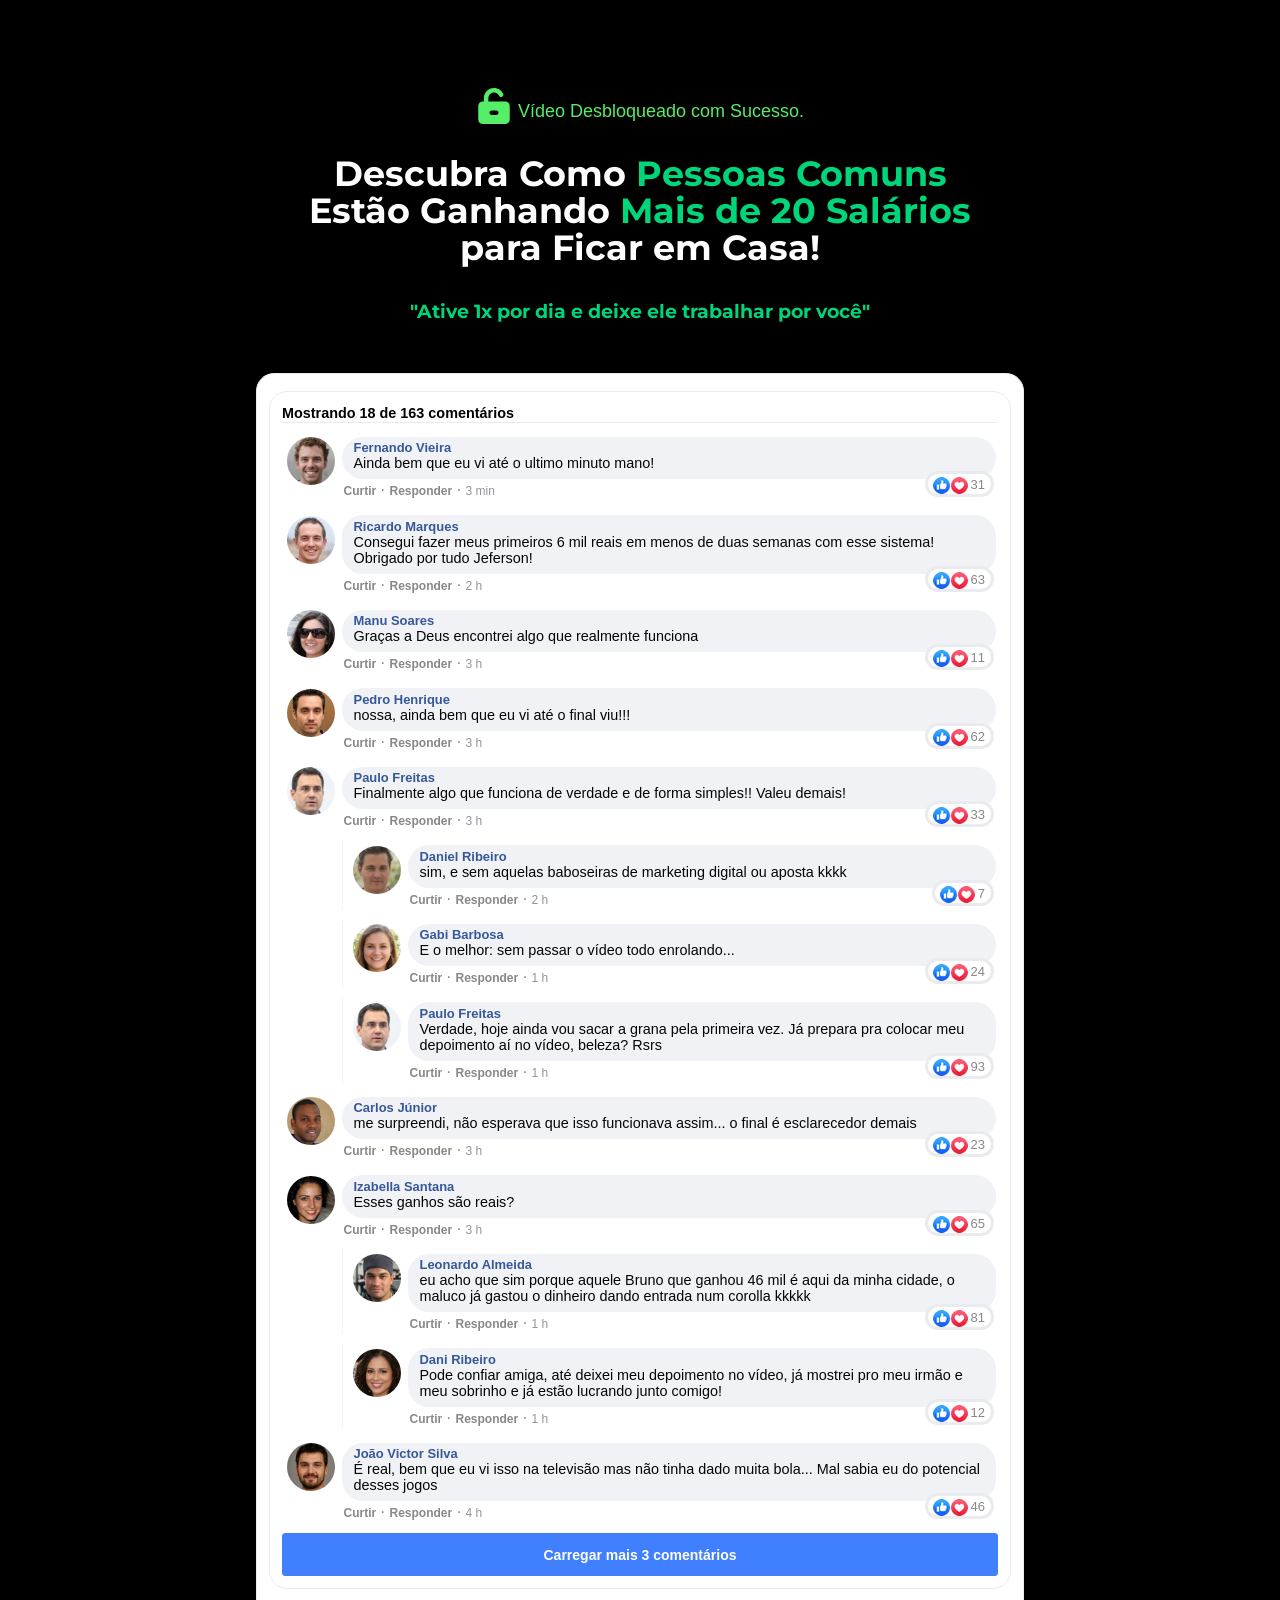
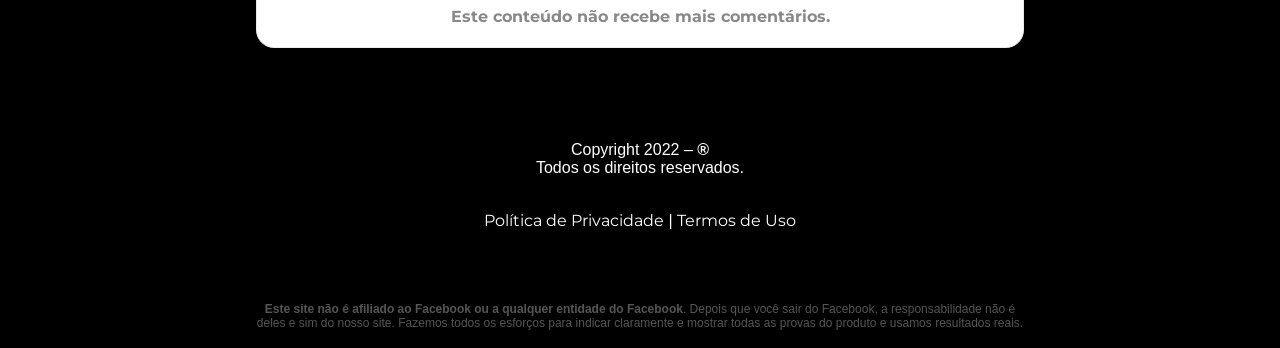
==== index.html @ d79dee32 "Add files via upload" ====
<!DOCTYPE html>
<html lang="pt-BR" dir="ltr">

<head>
  <meta name="robots" content="noindex">
  
  <meta charset="utf-8">
  <meta name="viewport" content="width=device-width, initial-scale=1, shrink-to-fit=no" />
  <title>Ainda Está no Ar!</title>
  <link rel="stylesheet" href="css/s.css">
  <link rel="preconnect" href="https://fonts.googleapis.com">
  <link rel="preconnect" href="https://fonts.gstatic.com" crossorigin>
  <link href="https://fonts.googleapis.com/css2?family=Montserrat:wght@400;500;600;700;800&display=swap" rel="stylesheet" media="print" onload="this.onload=null;this.removeAttribute('media');">
  
</head>

<body id="body">
  <section class="hero center">
    <p class="alert">
      <svg fill="#55ee66" xmlns="http://www.w3.org/2000/svg" viewBox="0 0 448 512"><!--! Font Awesome Pro 6.1.0 by @fontawesome - https://fontawesome.com License - https://fontawesome.com/license (Commercial License) Copyright 2022 Fonticons, Inc. --><path d="M224 64C179.8 64 144 99.82 144 144V192H384C419.3 192 448 220.7 448 256V448C448 483.3 419.3 512 384 512H64C28.65 512 0 483.3 0 448V256C0 220.7 28.65 192 64 192H80V144C80 64.47 144.5 0 224 0C281.5 0 331 33.69 354.1 82.27C361.7 98.23 354.9 117.3 338.1 124.9C322.1 132.5 303.9 125.7 296.3 109.7C283.4 82.63 255.9 64 224 64H224zM256 384C273.7 384 288 369.7 288 352C288 334.3 273.7 320 256 320H192C174.3 320 160 334.3 160 352C160 369.7 174.3 384 192 384H256z"/></svg>
      <span>
        Vídeo Desbloqueado com Sucesso.
      </span>
    </p>
    <div class="mt-lg-2 mt-sm-4 px-lg-5 px-sm-2">
      <h1 id="headline">Descubra Como <span class="highlight">Pessoas Comuns</span> Estão Ganhando <span class="highlight">Mais de 20 Salários</span> para Ficar em Casa!</h1>
      <div class="mt-lg-2 mt-sm-3"></div>
      <h2 id="subheadline">"Ative 1x por dia e deixe ele trabalhar por você"</h2>
      <span id="som-span" class="d-none"></span>
    </div>
    <div class="mt-lg-2 mt-sm-2 mx-auto">
      <script type="text/javascript" id="scr_6282d64bcecb39000a39779f">var s=document.createElement("script");s.src="https://scripts.converteai.net/b44644b5-87d6-43b0-8070-1aaa32d112fa/players/6282d64bcecb39000a39779f/player.js",s.async=!0,document.head.appendChild(s);</script>
    </div>
    <div class="hide-before d-none py-lg-1 px-lg-20 px-sm-10">
      <div class="mt-lg-3 mt-sm-3"></div>
      <a href="https://checkout.mycheckout.com.br/checkout/62872a4ef6c4620fb9210b78" class="btn shake">Eu Quero esse Robô Agora!</a>
      <div class="mt-lg-1 mt-sm-1"></div>
    </div>
    <section class="py-lg-2 py-sm-2">
      <div class="fakebook fb-comments left">
        <section class="comments">
          <div class="container">
            <div class="row justify-content-center">
              <div class="col-lg-12">
                <div class="fb-comments" style="margin-top: 5px;">
                  <div class="fb-comments-header"><span class="strong">Mostrando 18 de 163 comentários</span></div>
                  <div class="fb-comments-wrapper">
                    <table class="fb-comments-comment">
                      <tbody>
                        <tr>
                          <td rowspan="3" class="fb-comments-comment-img"><img loading="lazy" src="assets/img/p-1.webp"
                              id="1" width="48" height="48" alt="imagem 1" /></td>
                        </tr>
                        <tr>
                          <td class="fb-comments-comment-text">
                            <font class="fb-comments-comment-name">
                              <name id="nome-1">Fernando Vieira</name>
                            </font> <br />
                            <span id="c-1"> Ainda bem que eu vi até o ultimo minuto mano!</span>
                          </td>
                        </tr>
                        <tr>
                          <td class="fb-comments-comment-actions">
                            <like>Curtir</like> · <reply>Responder</reply> · <likes>31</likes>
                            <date>3 min</date>
                          </td>
                        </tr>
                      </tbody>
                    </table>
                  </div>
                  <div class="fb-comments-wrapper">
                    <table class="fb-comments-comment">
                      <tbody>
                        <tr>
                          <td rowspan="3" class="fb-comments-comment-img"><img loading="lazy" id="2" width="48" height="48" alt="imagem de perfil"
                              src="assets/img/p-2.webp" /></td>
                        </tr>
                        <tr>
                          <td class="fb-comments-comment-text">
                            <font class="fb-comments-comment-name">
                              <name id="nome-2">Ricardo Marques</name>
                            </font> <br />
                            <span id="c-2"> Consegui fazer meus primeiros 6 mil reais em menos de duas semanas com esse sistema! Obrigado por tudo Jeferson! </span>
                          </td>
                        </tr>
                        <tr>
                          <td class="fb-comments-comment-actions">
                            <like>Curtir</like> · <reply>Responder</reply> · <likes>63</likes>
                            <date>2 h</date>
                          </td>
                        </tr>
                      </tbody>
                    </table>
                  </div>
                  <div class="fb-comments-wrapper">
                    <table class="fb-comments-comment">
                      <tbody>
                        <tr>
                          <td rowspan="3" class="fb-comments-comment-img"><img loading="lazy" id="3" width="48" height="48" alt="imagem de perfil"
                              src="assets/img/p-3.webp" /></td>
                        </tr>
                        <tr>
                          <td class="fb-comments-comment-text">
                            <font class="fb-comments-comment-name">
                              <name id="nome-3">Manu Soares</name><br />
                            </font>
                            <span id="c-3"> Graças a Deus encontrei algo que realmente funciona </span>
                          </td>
                        </tr>
                        <tr>
                          <td class="fb-comments-comment-actions">
                            <like>Curtir</like> · <reply>Responder</reply> · <likes>11</likes>
                            <date>3 h</date>
                          </td>
                        </tr>
                      </tbody>
                    </table>
                  </div>
                  <div class="fb-comments-wrapper">
                    <table class="fb-comments-comment">
                      <tbody>
                        <tr>
                          <td rowspan="3" class="fb-comments-comment-img"><img loading="lazy" id="4" width="48" height="48" alt="imagem perfil"
                              src="assets/img/p-4.webp" /></td>
                        </tr>
                        <tr>
                          <td class="fb-comments-comment-text">
                            <font class="fb-comments-comment-name">
                              <name id="nome-4">Pedro Henrique</name>
                            </font> <br />
                            <span id="c-4"> nossa, ainda bem que eu vi até o final viu!!! </span>
                          </td>
                        </tr>
                        <tr>
                          <td class="fb-comments-comment-actions">
                            <like>Curtir</like> · <reply>Responder</reply> · <likes>62</likes>
                            <date>3 h</date>
                          </td>
                        </tr>
                      </tbody>
                    </table>
                  </div>
                  <div class="fb-comments-wrapper">
                    <table class="fb-comments-comment">
                      <tbody>
                        <tr>
                          <td rowspan="3" class="fb-comments-comment-img"><img loading="lazy" id="5" width="48" height="48" alt="imagem perfil"
                              src="assets/img/p-5.webp" /></td>
                        </tr>
                        <tr>
                          <td class="fb-comments-comment-text">
                            <font class="fb-comments-comment-name">
                              <name id="nome-5">Paulo Freitas</name>
                            </font> <br />
                            <span id="c-5"> Finalmente algo que funciona de verdade e de forma simples!! Valeu demais!</span>
                          </td>
                        </tr>
                        <tr>
                          <td class="fb-comments-comment-actions">
                            <like>Curtir</like> · <reply>Responder</reply> · <likes>33</likes>
                            <date>3 h</date>
                          </td>
                        </tr>
                      </tbody>
                    </table>
                  </div>
                  <div class="fb-comments-reply-wrapper">
                    <table class="fb-comments-comment">
                      <tbody>
                        <tr>
                          <td rowspan="3" class="fb-comments-comment-img"><img loading="lazy" id="6" width="48" height="48" alt="imagem de perfil"
                              src="assets/img/p-6.webp" /></td>
                        </tr>
                        <tr>
                          <td class="fb-comments-comment-text">
                            <font class="fb-comments-comment-name">
                              <name id="nome-6">Daniel Ribeiro</name>
                            </font> <br />
                            <span id="c-6"> sim, e sem aquelas baboseiras de marketing digital ou aposta kkkk </span>
                          </td>
                        </tr>
                        <tr>
                          <td class="fb-comments-comment-actions">
                            <like>Curtir</like> · <reply>Responder</reply> · <likes>7</likes>
                            <date>2 h</date>
                          </td>
                        </tr>
                      </tbody>
                    </table>
                  </div>
                  <div class="fb-comments-reply-wrapper">
                    <table class="fb-comments-comment">
                      <tbody>
                        <tr>
                          <td rowspan="3" class="fb-comments-comment-img"><img loading="lazy" id="7" width="48" height="48" alt="imagem de perfil"
                              src="assets/img/p-7.webp" /></td>
                        </tr>
                        <tr>
                          <td class="fb-comments-comment-text">
                            <font class="fb-comments-comment-name">
                              <name id="nome-7">Gabi Barbosa</name>
                            </font> <br />
                            <span id="c-7"> E o melhor: sem passar o vídeo todo enrolando... </span>
                          </td>
                        </tr>
                        <tr>
                          <td class="fb-comments-comment-actions">
                            <like>Curtir</like> · <reply>Responder</reply> · <likes>24</likes>
                            <date>1 h</date>
                          </td>
                        </tr>
                      </tbody>
                    </table>
                  </div>
                  <div class="fb-comments-reply-wrapper">
                    <table class="fb-comments-comment">
                      <tbody>
                        <tr>
                          <td rowspan="3" class="fb-comments-comment-img"><img loading="lazy" id="8" width="48" height="48" alt="imagem de perfil"
                              src="assets/img/p-8.webp" /></td>
                        </tr>
                        <tr>
                          <td class="fb-comments-comment-text">
                            <font class="fb-comments-comment-name">
                              <name id="nome-8">Paulo Freitas</name>
                            </font> <br />
                            <span id="c-8"> Verdade, hoje ainda vou sacar a grana pela primeira vez. Já prepara pra colocar meu depoimento aí no vídeo, beleza? Rsrs </span>
                          </td>
                        </tr>
                        <tr>
                          <td class="fb-comments-comment-actions">
                            <like>Curtir</like> · <reply>Responder</reply> · <likes>93</likes>
                            <date>1 h</date>
                          </td>
                        </tr>
                      </tbody>
                    </table>
                  </div>
                  <div class="fb-comments-wrapper">
                    <table class="fb-comments-comment">
                      <tbody>
                        <tr>
                          <td rowspan="3" class="fb-comments-comment-img"><img loading="lazy" id="9" width="48" height="48" alt="imagem de perfil"
                              src="assets/img/p-9.webp" /></td>
                        </tr>
                        <tr>
                          <td class="fb-comments-comment-text">
                            <font class="fb-comments-comment-name">
                              <name id="nome-9">Carlos Júnior</name>
                            </font> <br />
                            <span id="c-9"> me surpreendi, não esperava que isso funcionava assim... o final é esclarecedor demais </span>
                          </td>
                        </tr>
                        <tr>
                          <td class="fb-comments-comment-actions">
                            <like>Curtir</like> · <reply>Responder</reply> · <likes>23</likes>
                            <date>3 h</date>
                          </td>
                        </tr>
                      </tbody>
                    </table>
                  </div>
                  <div class="fb-comments-wrapper">
                    <table class="fb-comments-comment">
                      <tbody>
                        <tr>
                          <td rowspan="3" class="fb-comments-comment-img"><img loading="lazy" id="10" width="48" height="48" alt="imagem de perfil"
                              src="assets/img/p-10.webp" /></td>
                        </tr>
                        <tr>
                          <td class="fb-comments-comment-text">
                            <font class="fb-comments-comment-name">
                              <name id="nome-10">Izabella Santana</name>
                            </font> <br />
                            <span id="c-10"> Esses ganhos são reais? </span>
                          </td>
                        </tr>
                        <tr>
                          <td class="fb-comments-comment-actions">
                            <like>Curtir</like> · <reply>Responder</reply> · <likes>65</likes>
                            <date>3 h</date>
                          </td>
                        </tr>
                      </tbody>
                    </table>
                  </div>
                  <div class="fb-comments-reply-wrapper">
                    <table class="fb-comments-comment">
                      <tbody>
                        <tr>
                          <td rowspan="3" class="fb-comments-comment-img"><img loading="lazy" id="11" width="48" height="48" alt="imagem de perfil"
                              src="assets/img/p-11.webp" /></td>
                        </tr>
                        <tr>
                          <td class="fb-comments-comment-text">
                            <font class="fb-comments-comment-name">
                              <name id="nome-11">Leonardo Almeida</name>
                            </font> <br />
                            <span id="c-11"> eu acho que sim porque aquele Bruno que ganhou 46 mil é aqui da minha cidade, o maluco já gastou o dinheiro dando entrada num corolla kkkkk </span>
                          </td>
                        </tr>
                        <tr>
                          <td class="fb-comments-comment-actions">
                            <like>Curtir</like> · <reply>Responder</reply> · <likes>81</likes>
                            <date>1 h</date>
                          </td>
                        </tr>
                      </tbody>
                    </table>
                  </div>
                  <div class="fb-comments-reply-wrapper">
                    <table class="fb-comments-comment">
                      <tbody>
                        <tr>
                          <td rowspan="3" class="fb-comments-comment-img"><img loading="lazy" id="12" width="48" height="48" alt="imagem de perfil"
                              src="assets/img/p-12.webp" /></td>
                        </tr>
                        <tr>
                          <td class="fb-comments-comment-text">
                            <font class="fb-comments-comment-name">
                              <name id="nome-12">Dani Ribeiro</name>
                            </font> <br />
                            <span id="c-12"> Pode confiar amiga, até deixei meu depoimento no vídeo, já mostrei pro meu irmão e meu sobrinho e já estão lucrando junto comigo! </span>
                          </td>
                        </tr>
                        <tr>
                          <td class="fb-comments-comment-actions">
                            <like>Curtir</like> · <reply>Responder</reply> · <likes>12</likes>
                            <date>1 h</date>
                          </td>
                        </tr>
                      </tbody>
                    </table>
                  </div>
                  <div class="fb-comments-wrapper">
                    <table class="fb-comments-comment">
                      <tbody>
                        <tr>
                          <td rowspan="3" class="fb-comments-comment-img"><img id="13" loading="lazy" width="75" height="75"
                              src="assets/img/p-13.webp" /></td>
                        </tr>
                        <tr>
                          <td class="fb-comments-comment-text">
                            <font class="fb-comments-comment-name">
                              <name id="nome-13">João Victor Silva</name>
                            </font> <br />
                            <span id="c-13"> É real, bem que eu vi isso na televisão mas não tinha dado muita bola... Mal sabia eu do potencial desses jogos </span>
                          </td>
                        </tr>
                        <tr>
                          <td class="fb-comments-comment-actions">
                            <like>Curtir</like> · <reply>Responder</reply> · <likes>46</likes>
                            <date>4 h</date>
                          </td>
                        </tr>
                      </tbody>
                    </table>
                  </div>
                  <button class="fb-comments-loadmore" onclick="loadMore();">
                    <span class="loadmore-btn-span">Carregar mais 3 comentários</span>
                    <img class="loading d-none" src="assets/img/loading.webp" alt="loading">
                  </button>
                  <div class="d-none" id="more">
                    <div class="fb-comments-wrapper" id="24">
                      <table class="fb-comments-comment">
                        <tbody>
                          <tr>
                            <td rowspan="3" class="fb-comments-comment-img"><img id="14" loading="lazy" width="75" height="75"
                                src="assets/img/p-14.webp" /></td>
                          </tr>
                          <tr>
                            <td class="fb-comments-comment-text">
                              <font class="fb-comments-comment-name">
                                <name id="nome-14">Roberto dos Santos </name>
                              </font> <br />
                              <span id="c-14"> Estou voltando aqui só pra agradecer, depois de um mês com esse sistema já estou com mais de 12 mil na conta, ainda não acredito kkkk</span>
                            </td>
                          </tr>
                          <tr>
                            <td class="fb-comments-comment-actions">
                              <like>Curtir</like> · <reply>Responder</reply> · <likes>73</likes>
                              <date>6 h</date>
                            </td>
                          </tr>
                        </tbody>
                      </table>
                    </div>
                    <div class="fb-comments-reply-wrapper">
                      <table class="fb-comments-comment">
                        <tbody>
                          <tr>
                            <td rowspan="3" class="fb-comments-comment-img"><img id="15" loading="lazy" width="75" height="75"
                                src="assets/img/p-15.webp" /></td>
                          </tr>
                          <tr>
                            <td class="fb-comments-comment-text">
                              <font class="fb-comments-comment-name">
                                <name id="nome-15">Beatriz Melo</name>
                              </font> <br />
                              <span id="c-15"> sério gente??? to passada, vou começar a testar amanhã cedo</span>
                            </td>
                          </tr>
                          <tr>
                            <td class="fb-comments-comment-actions">
                              <like>Curtir</like> · <reply>Responder</reply> · <likes>67</likes>
                              <date>11 h</date>
                            </td>
                          </tr>
                        </tbody>
                      </table>
                    </div>
                    <div class="fb-comments-reply-wrapper">
                      <table class="fb-comments-comment">
                        <tbody>
                          <tr>
                            <td rowspan="3" class="fb-comments-comment-img"><img id="16" loading="lazy" width="75" height="75"
                                src="assets/img/p-16.webp" /></td>
                          </tr>
                          <tr>
                            <td class="fb-comments-comment-text">
                              <font class="fb-comments-comment-name">
                                <name id="nome-16">Carlos de Lima</name>
                              </font> <br />
                              <span id="c-16"> Também viu, saquei 8k essa semana, estou de cara com tudo isso... Já pedi demissão e decidi que quero viver disso!!</span>
                            </td>
                          </tr>
                          <tr>
                            <td class="fb-comments-comment-actions">
                              <like>Curtir</like> · <reply>Responder</reply> · <likes>84</likes>
                              <date>11 h</date>
                            </td>
                          </tr>
                        </tbody>
                      </table>
                    </div>
                    <div class="fb-comments-reply-wrapper">
                      <table class="fb-comments-comment">
                        <tbody>
                          <tr>
                            <td rowspan="3" class="fb-comments-comment-img"><img id="17" loading="lazy" width="75" height="75"
                                src="assets/img/p-17.webp" /></td>
                          </tr>
                          <tr>
                            <td class="fb-comments-comment-text">
                              <font class="fb-comments-comment-name">
                                <name id="nome-17">Dudu Medina</name>
                              </font> <br />
                              <span id="c-17"> E o melhor de tudo, só em casa! Hahaha</span>
                            </td>
                          </tr>
                          <tr>
                            <td class="fb-comments-comment-actions">
                              <like>Curtir</like> · <reply>Responder</reply> · <likes>33</likes>
                              <date>11 h</date>
                            </td>
                          </tr>
                        </tbody>
                      </table>
                    </div>
                    <div class="fb-comments-wrapper">
                      <table class="fb-comments-comment">
                        <tbody>
                          <tr>
                            <td rowspan="3" class="fb-comments-comment-img"><img id="18" loading="lazy" width="75" height="75"
                                src="assets/img/p-18.webp" /></td>
                          </tr>
                          <tr>
                            <td class="fb-comments-comment-text">
                              <font class="fb-comments-comment-name">
                                <name id="nome-18">Gabriel Fernandes</name>
                              </font> <br />
                              <span id="c-18"> Sempre fui viciado em games e realmente nunca tinha ouvido fala nesses jogos secretos que faz grana no automático! Meus pais viviam me chamando de "vagabundo" e hoje todos me perguntam como eu ganho mais que um médico kkkk</span>
                            </td>
                          </tr>
                          <tr>
                            <td class="fb-comments-comment-actions">
                              <like>Curtir</like> · <reply>Responder</reply> · <likes>21</likes>
                              <date>15 h</date>
                            </td>
                          </tr>
                        </tbody>
                      </table>
                    </div>
                  </div>
                </div>
              </div>
            </div>
          </div>
        </section>
        <br />
        <h4 class="fakebook muted mt-1 mb-1 center">Este conteúdo não recebe mais comentários.</h4>
<div class="mt-lg-1 mt-sm-1"></div>
      </div>
<div class="mt-lg-2 mt-sm-2"></div>
      <div class="hide-before d-none cta center">
        <div class="px-sm-2"><a href="https://checkout.mycheckout.com.br/checkout/62872a4ef6c4620fb9210b78" class="btn shake max-w-lg-60 mx-auto">Eu Quero esse Robô Agora!</a></div>
<div class="mt-lg-2 mt-sm-2"></div>
      </div>
    </section>
    <center class="bg-grey">
      <p>Copyright 2022 –
        <strong id="product-name">   ®</strong>
        <br />
        Todos os direitos reservados.
      </p>
      <br />
      <a id="privacidade" href="">Política de Privacidade</a> |
      <a id="termos" href="">Termos de Uso</a>
    </center>
  </section>
  <script type="text/javascript">
    const d = 872;
    //scripts
  </script>
  <script src="js/e.js" charset="utf-8"></script>
  <script>
  !function(f,b,e,v,n,t,s)
  {if(f.fbq)return;n=f.fbq=function(){n.callMethod?
  n.callMethod.apply(n,arguments):n.queue.push(arguments)};
  if(!f._fbq)f._fbq=n;n.push=n;n.loaded=!0;n.version='2.0';
  n.queue=[];t=b.createElement(e);t.async=!0;
  t.src=v;s=b.getElementsByTagName(e)[0];
  s.parentNode.insertBefore(t,s)}(window, document,'script',
  'https://connect.facebook.net/en_US/fbevents.js');
  fbq('init', '1151963745370745');
  fbq('track', 'PageView');
</script>
<noscript><img height="1" width="1" style="display:none"
  src="https://www.facebook.com/tr?id=3222845478001328&ev=PageView&noscript=1"
/></noscript>
</body>
<footer class="px-lg-20 px-sm-2 py-lg-2 py-sm-2 center">
  <strong>Este site não é afiliado ao Facebook ou a qualquer entidade do
    Facebook</strong>. Depois que você sair do Facebook, a responsabilidade
  não é deles e sim do nosso site. Fazemos todos os esforços para indicar
  claramente e mostrar todas as provas do produto e usamos resultados reais.
</footer>

</html>
---- css/s.css ----
:root{--body-bg:#f4f4f4;--cta-bg:#0db500;--cta-color:#ffffff;--fb-blue:#4080ff;--footer-bg:#000000;--footer-color:#ffffff;--green:#04f000;--h1-font:'Montserrat',sans-serif;--highlight:#00d579;--city-highlight:;--banner-bg:[banner-bg];--banner-color:;--banner-fw:bold;--link-color:#000000;--hero-bg:#000000;--headline-color:#ffffff;--subheadline-color:#00d579}body,html{margin:0;padding:0!important;overflow-x:hidden;font-family:sans-serif}#body{background-color:var(--hero-bg)!important}body{padding-top:1vh!important}section{margin:0;padding:0;overflow-x:hidden}a,h1,h2,h3,h4,h5,h6{margin:0!important;font-family:var(--h1-font)}a{color:var(--link-color)}img{max-width:100%}.d-block{display:block}.d-none{display:none}.btn{background-color:var(--cta-bg);box-shadow:0 0 12px 0 rgba(0,0,0,.25);color:var(--cta-color);border-radius:10px;display:block;font-family:var(--h1-font);font-weight:700;margin:16px 0;padding:18px 28px;text-decoration:none}.som{font-size:32px;margin-right:12px}.banner{font-size:1.75vw;background-color:transparent;font-family:"Opens Sans",sans-serif;font-weight:var(--banner-fw);color:var(--banner-color)!important}.hero{border-radius:16px;background-color:var(--hero-bg);margin:5vh 20vw 0;padding-top:2vh;height:fit-content!important}.bg-grey{padding-top:3vh;padding-bottom:6vh;background-color:var(--footer-bg);color:var(--footer-color)}.bg-grey a,.bg-grey a:visited{color:var(--footer-color);text-decoration:none}.alert{display:flex;align-items:center;justify-content:center}.alert svg{height:36px;width:36px}.alert span{margin-left:6px;color:#fff;font-size:18px;margin-top:10px;color:#5e6!important}.hero h1{font-size:2.75vw;font-weight:700;color:var(--headline-color)!important;line-height:1.05}.hero h2{font-size:1.5vw;color:var(--subheadline-color)}.audio{display:flex;align-items:center;font-size:1.5vw;justify-content:center}.audio img{margin-right:6px;height:32px;width:32px}.cta img{margin-top:-12px}.ultrasecreto{margin-top:4vh}.green{color:var(--green)}.highlight{color:var(--highlight)}.city-highlight{color:var(--city-highlight)}.white{color:#fff}.orange{color:#f90;font-size:2.75vw}.hl{position:relative}.hl img{position:absolute;bottom:-24px;right:calc(50% - 120px)}.strong{font-weight:700}.ul{text-decoration:underline}.uc{text-transform:uppercase}.disclaimer{font-family:sans-serif;font-size:12px;color:#ccc;font-weight:300}footer{font-family:sans-serif;font-size:12px;color:#555}.u{-moz-user-select:none;-webkit-user-select:none;cursor:default}html{-webkit-touch-callout:none;-webkit-user-select:none;-khtml-user-select:none;-moz-user-select:none;-ms-user-select:none;user-select:none;-webkit-tap-highlight-color:transparent}.center{text-align:center}.left{text-align:left}.right{text-align:right}.fit{width:fit-content}.mx-auto{margin-right:auto!important;margin-left:auto!important}.mt-0{margin-top:0!important}.mt-1{margin-top:1rem}.mt-2{margin-top:4.4vh}.mt-3{margin-top:6.7vh}@media (max-width:600px){.banner{font-size:3.25vw}.orange{font-size:5vw}.hero{border-radius:16px;margin:1vh 1vw 0;padding-top:1vh;height:fit-content!important}.hero h1{font-size:6vw}.hero h2{font-size:4vw}.bg-grey{padding-top:2vh 0 0;font-size:2.5vw}.hero .ultrasecreto{width:70%}.hl img{bottom:-12px;width:70%;right:calc(50% - 70px)}.audio{font-size:3.75vw!important}.btn{font-size:3.5vw}.sm-center{text-align:center!important}.sm-left{text-align:left!important}.sm-right{text-align:right!important}.max-w-sm-75{max-width:75%}.max-w-sm-90{max-width:90%}.me-sm-auto{margin-left:auto!important}.mx-sm-auto{margin-right:auto!important;margin-left:auto!important}.mt-sm-1{margin-top:1vh}.mt-sm-2{margin-top:2vh}.mt-sm-3{margin-top:3vh!important}.mt-sm-4{margin-top:4vh!important}.px-sm-1{padding-left:1vw;padding-right:1vw}.px-sm-2{padding-left:1.5rem;padding-right:1.5rem}.px-sm-3{padding-left:2.25rem;padding-right:2.25rem}.px-sm-4{padding-left:3rem;padding-right:3rem}.px-sm-10{padding-left:10vw;padding-right:10vw}.py-sm-1{padding-bottom:.75rem;padding-top:.75rem}.py-sm-2{padding-bottom:1.5rem;padding-top:1.5rem}.loading{height:20px!important}}.link{color:var(--fb-blue)!important;text-decoration:underline!important}@media (min-width:600px){.only-sm{display:none}.lg-center{text-align:center!important}.max-w-lg-25{max-width:25%}.max-w-lg-33{max-width:33%}.max-w-lg-50{max-width:50%}.max-w-lg-60{max-width:60%}.mx-lg-auto{margin-right:auto!important;margin-left:auto!important}.mt-lg-1{margin-top:1vh!important}.mt-lg-2{margin-top:2rem}.mt-lg-3{margin-top:3vh!important}.mb-lg-3{margin-bottom:3vh!important}.px-lg-1{padding-left:1rem;padding-right:1rem}.px-lg-2{padding-left:2rem;padding-right:2rem}.px-lg-3{padding-left:3rem;padding-right:3rem}.px-lg-5{padding-left:5%;padding-right:5%}.px-lg-10{padding-left:10%;padding-right:10%}.px-lg-15-10{padding-left:15%;padding-right:10%}.px-lg-15{padding-left:15%;padding-right:15%}.px-lg-20{padding-left:20%;padding-right:20%}.px-lg-28{padding-left:28%;padding-right:28%}.px-lg-20-10{padding-left:20%;padding-right:10%}.py-lg-1{padding-bottom:1vh;padding-top:1vh}.py-lg-2{padding-bottom:2vh;padding-top:2vh}.py-lg-3{padding-bottom:3vh;padding-top:3vh}.py-lg-4{padding-bottom:4rem;padding-top:4rem}.py-lg-5{padding-bottom:5%;padding-top:5%}.my-lg-2{margin-top:2vh!important;margin-bottom:2vh!important}.my-lg-3{margin-top:3vh!important;margin-bottom:3vh!important}}.shake{position:relative;animation-name:shakeAnim;animation-duration:2s;animation-iteration-count:infinite;animation-timing-function:ease-in}@keyframes shakeAnim{0%{left:0}10%{left:-3px}20%{left:3px}30%{left:-8px}40%{left:8px}50%{left:-5px}60%{left:3px}70%{left:0}}.fb-comments{font-family:Helvetica,sans-serif}.fb-comments{background-color:#fff!important;border:1px solid #e9ebee!important}table th{padding:2px!important}table tbody tr,td{background-color:#fff!important}.mark-comments{color:#365899;font-weight:500px}.mark-comments:hover{text-decoration:underline;cursor:pointer}.fb-comments{border:1px solid #e9ebee!important;border-radius:18px;padding:12px;margin:auto;position:relative;color:#888}.fb-comments-header{padding:0;border-bottom:1px solid #e9ebee!important}.fb-comments-header span{color:#000;font-weight:700;font-size:.9em}.fb-comments-comment{border:none!important;padding:0;margin:10px 0;width:100%}.fb-comments-reply-wrapper{margin-left:60px;border-left:1px dotted #e9ebee!important;padding-left:5px}td,tr{border:none!important;margin:0}td{padding:2.5px}tr{padding:2.5px 0}.fb-comments-comment-img{vertical-align:top;width:48px;padding-right:5px}.fb-comments-comment-img img{max-width:48px;max-height:48px;border-radius:25px;object-fit:cover}.fb-comments-comment-name{font-size:.9em}.fb-comments-comment-name name{color:#365899;text-decoration:none!important;font-weight:700;cursor:pointer;cursor:hand}.fb-comments-comment-name name:hover{text-decoration:underline!important}.fb-comments-comment-name occupation{color:#90949c!important}.fb-comments-comment-text{font-weight:400;font-size:.9em;color:#050505;border-radius:21px;background-color:#f0f2f5!important;padding-left:12px;padding-right:12px;padding-bottom:8px}.fb-comments-comment-actions{padding:0 2px!important}.fb-comments-comment-actions like,.fb-comments-comment-actions reply{font-size:.75em;color:#888;font-weight:600;text-decoration:none!important;cursor:pointer;cursor:hand}.fb-comments-comment-actions like.liked{color:#90949c}.fb-comments-comment-actions like:hover,.fb-comments-comment-actions reply:hover{text-decoration:underline!important}.fb-comments-comment-actions likes{font-size:13px;background:url('../assets/img/likes.png');background-repeat:no-repeat;padding-left:43px;padding-right:6px;padding-top:3px;padding-bottom:2px;margin-top:-10px;float:right;background-color:#fff!important;border:solid #eaebef;border-radius:19px}.fb-comments-comment-actions date{font-size:.75em;color:#90949c;text-decoration:none;cursor:pointer;cursor:hand}.fb-comments-comment-actions date:hover{text-decoration:underline}.fb-comments-loadmore{background:#4080ff!important;border:1px solid #4080ff!important;border-radius:3px;box-sizing:border-box;color:#fff;font-size:14px;padding:.875em;text-shadow:none;width:100%;font-weight:700;cursor:hand;cursor:pointer}.fb-reply-input{border:1px solid #d3d3d3;border-radius:3px;width:100%;padding:5px 7.5px;font-size:.75em;color:#000;outline:0}.fb-reply-button:hover,.fb-reply-input:hover{outline:0}.fb-reply-button{background:#4080ff!important;border:1px solid #4080ff!important;border-radius:3px;box-sizing:border-box;color:#fff;font-size:.75em;padding:5px 7.5px;text-shadow:none;width:100%;font-weight:700;cursor:hand;cursor:pointer;outline:0}.liked{color:var(--fb-blue)!important;font-weight:700!important;text-decoration:none!important}.bbtn{width:100%;max-width:449px}.loading{height:24px}
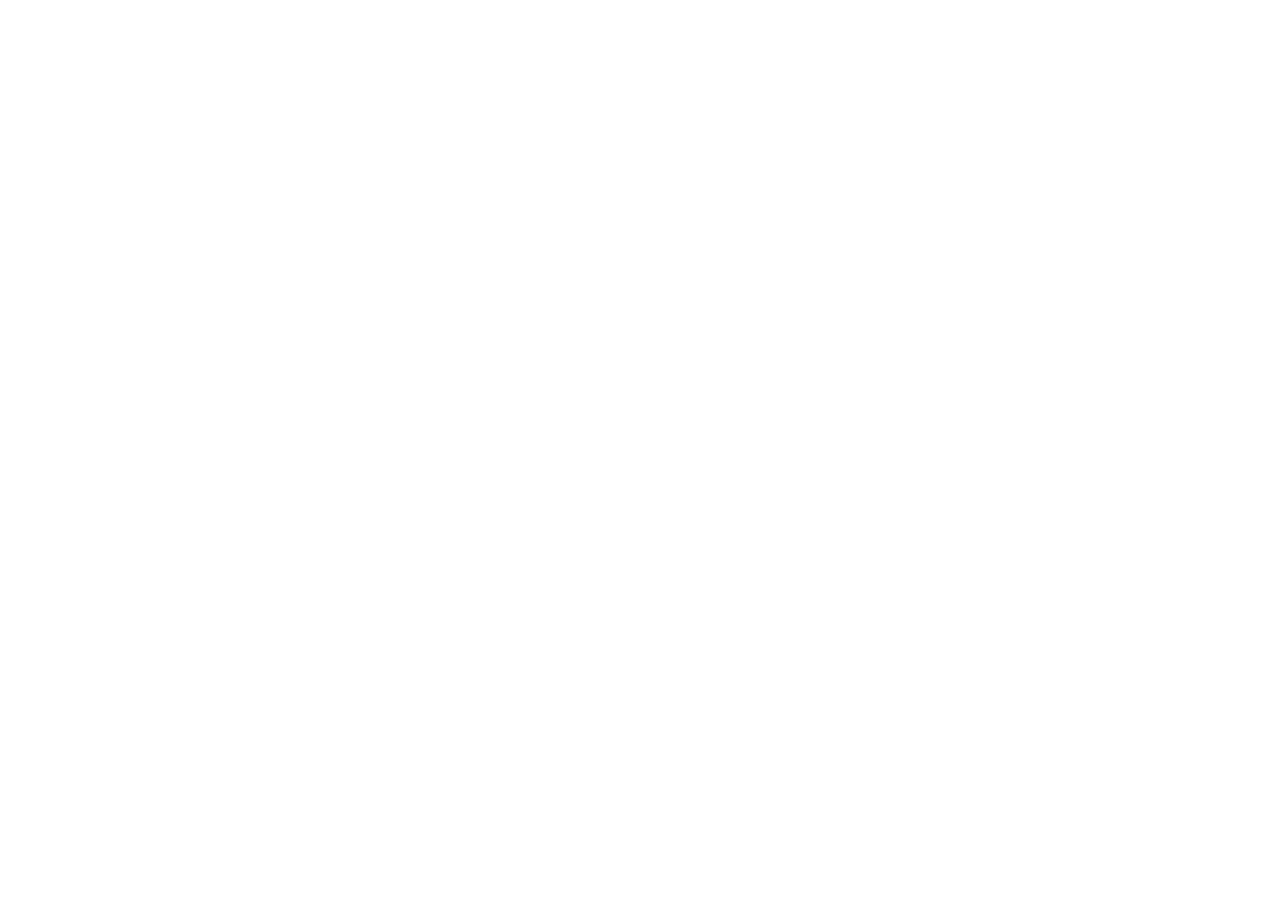
==== commit bb18a061: "Add files via upload" ====
--- a/index.html
+++ b/index.html
@@ -19,11 +19,11 @@
     <p class="alert">
       <svg fill="#55ee66" xmlns="http://www.w3.org/2000/svg" viewBox="0 0 448 512"><!--! Font Awesome Pro 6.1.0 by @fontawesome - https://fontawesome.com License - https://fontawesome.com/license (Commercial License) Copyright 2022 Fonticons, Inc. --><path d="M224 64C179.8 64 144 99.82 144 144V192H384C419.3 192 448 220.7 448 256V448C448 483.3 419.3 512 384 512H64C28.65 512 0 483.3 0 448V256C0 220.7 28.65 192 64 192H80V144C80 64.47 144.5 0 224 0C281.5 0 331 33.69 354.1 82.27C361.7 98.23 354.9 117.3 338.1 124.9C322.1 132.5 303.9 125.7 296.3 109.7C283.4 82.63 255.9 64 224 64H224zM256 384C273.7 384 288 369.7 288 352C288 334.3 273.7 320 256 320H192C174.3 320 160 334.3 160 352C160 369.7 174.3 384 192 384H256z"/></svg>
       <span>
-        Vídeo Desbloqueado com Sucesso.
+        Vídeo desbloqueado com sucesso.
       </span>
     </p>
     <div class="mt-lg-2 mt-sm-4 px-lg-5 px-sm-2">
-      <h1 id="headline">Descubra Como <span class="highlight">Pessoas Comuns</span> Estão Ganhando <span class="highlight">Mais de 20 Salários</span> para Ficar em Casa!</h1>
+      <h1 id="headline">Descubra Como <span class="highlight">Pessoas Comuns</span> Estão <span class="highlight">Ganhando Até 50 Salários</span> para Ficar em Casa!</h1>
       <div class="mt-lg-2 mt-sm-3"></div>
       <h2 id="subheadline">"Ative 1x por dia e deixe ele trabalhar por você"</h2>
       <span id="som-span" class="d-none"></span>
@@ -33,7 +33,7 @@
     </div>
     <div class="hide-before d-none py-lg-1 px-lg-20 px-sm-10">
       <div class="mt-lg-3 mt-sm-3"></div>
-      <a href="https://checkout.mycheckout.com.br/checkout/62872a4ef6c4620fb9210b78" class="btn shake">Eu Quero esse Robô Agora!</a>
+      <a href="https://checkout.mycheckout.com.br/checkout/62872a4ef6c4620fb9210b78" class="btn shake">EU QUERO ESSE ROBÔ AGORA!</a>
       <div class="mt-lg-1 mt-sm-1"></div>
     </div>
     <section class="py-lg-2 py-sm-2">
@@ -493,7 +493,7 @@
       </div>
 <div class="mt-lg-2 mt-sm-2"></div>
       <div class="hide-before d-none cta center">
-        <div class="px-sm-2"><a href="https://checkout.mycheckout.com.br/checkout/62872a4ef6c4620fb9210b78" class="btn shake max-w-lg-60 mx-auto">Eu Quero esse Robô Agora!</a></div>
+        <div class="px-sm-2"><a href="https://checkout.mycheckout.com.br/checkout/62872a4ef6c4620fb9210b78" class="btn shake max-w-lg-60 mx-auto">EU QUERO ESSE ROBÔ AGORA!</a></div>
 <div class="mt-lg-2 mt-sm-2"></div>
       </div>
     </section>
@@ -525,9 +525,6 @@
   fbq('init', '1151963745370745');
   fbq('track', 'PageView');
 </script>
-<noscript><img height="1" width="1" style="display:none"
-  src="https://www.facebook.com/tr?id=3222845478001328&ev=PageView&noscript=1"
-/></noscript>
 </body>
 <footer class="px-lg-20 px-sm-2 py-lg-2 py-sm-2 center">
   <strong>Este site não é afiliado ao Facebook ou a qualquer entidade do
